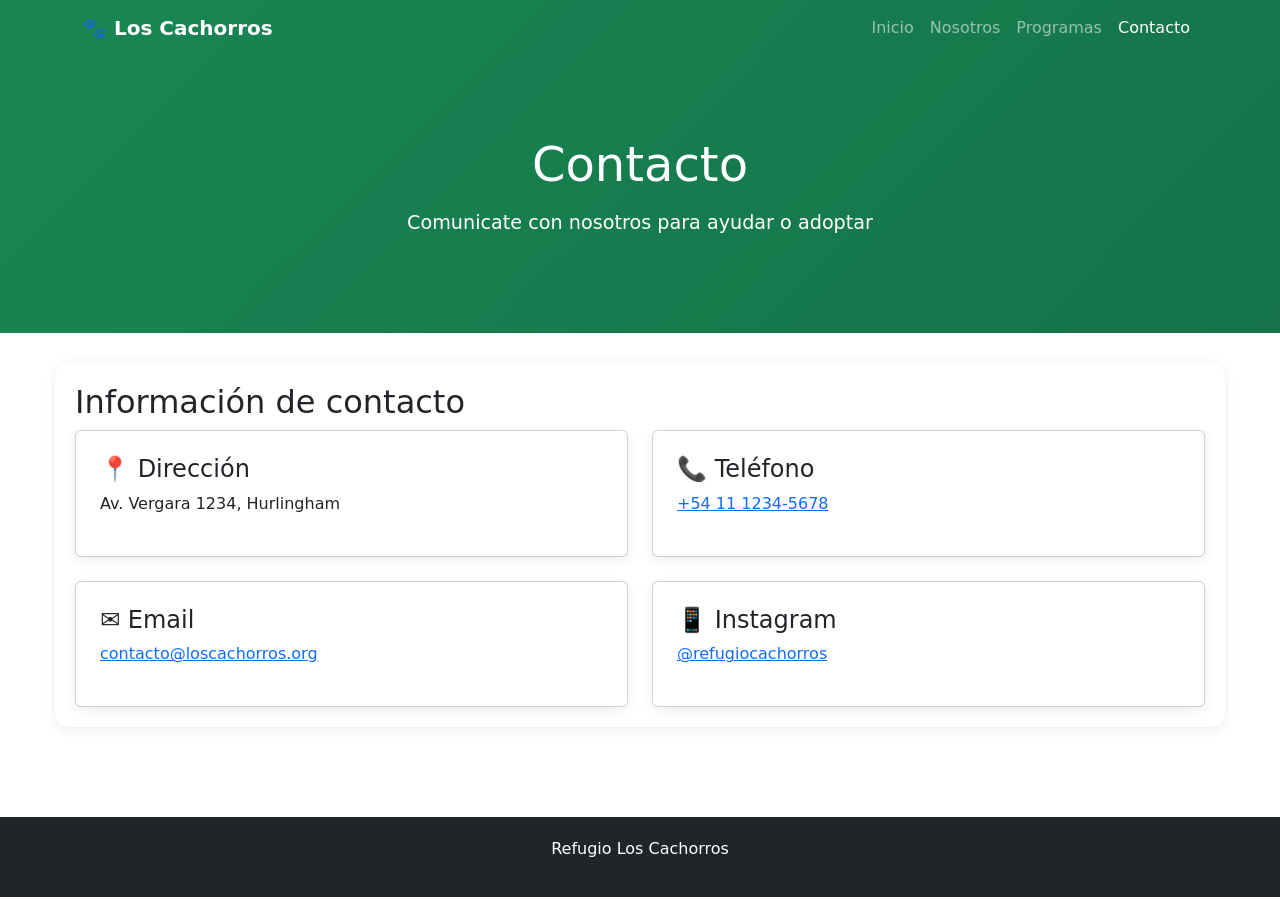
==== contacto.html @ 8175a38b "Add files via upload" ====
<!DOCTYPE html>
<html lang="es">
<head>
    <meta charset="UTF-8">
    <meta name="viewport" content="width=device-width, initial-scale=1.0">
    <title>Contacto - Refugio Los Cachorros</title>

    <link rel="stylesheet" href="style.css">
    <link href="https://cdn.jsdelivr.net/npm/bootstrap@5.3.8/dist/css/bootstrap.min.css" rel="stylesheet">
</head>
<body>

<header>
    <nav class="navbar navbar-expand-lg navbar-dark">
        <div class="container">
            <a class="navbar-brand" href="index.html">🐾 Los Cachorros</a>

            <button class="navbar-toggler" type="button" data-bs-toggle="collapse" data-bs-target="#menu">
                <span class="navbar-toggler-icon"></span>
            </button>

            <div class="collapse navbar-collapse" id="menu">
                <ul class="navbar-nav ms-auto">
                    <li class="nav-item">
                        <a class="nav-link" href="index.html">Inicio</a>
                    </li>
                    <li class="nav-item">
                        <a class="nav-link" href="nosotros.html">Nosotros</a>
                    </li>
                    <li class="nav-item">
                        <a class="nav-link" href="programas.html">Programas</a>
                    </li>
                    <li class="nav-item">
                        <a class="nav-link active" href="contacto.html">Contacto</a>
                    </li>
                </ul>
            </div>
        </div>
    </nav>

    <div class="hero">
        <h1>Contacto</h1>
        <p>Comunicate con nosotros para ayudar o adoptar</p>
    </div>
</header>

<main>
    <section>
        <h2>Información de contacto</h2>

        <div class="row g-4">

            <div class="col-md-6">
                <div class="card p-4">
                    <h4>📍 Dirección</h4>
                    <p>Av. Vergara 1234, Hurlingham</p>
                </div>
            </div>

            <div class="col-md-6">
                <div class="card p-4">
                    <h4>📞 Teléfono</h4>
                    <p>
                        <a href="tel:+541112345678">
                            +54 11 1234-5678
                        </a>
                    </p>
                </div>
            </div>

            <div class="col-md-6">
                <div class="card p-4">
                    <h4>✉ Email</h4>
                    <p>
                        <a href="mailto:contacto@loscachorros.org">
                            contacto@loscachorros.org
                        </a>
                    </p>
                </div>
            </div>

            <div class="col-md-6">
                <div class="card p-4">
                    <h4>📱 Instagram</h4>
                    <p>
                        <a href="https://instagram.com/refugiocachorros"
                           target="_blank"
                           rel="noopener noreferrer">
                           @refugiocachorros
                        </a>
                    </p>
                </div>
            </div>

        </div>
    </section>
</main>

<footer>
    <p>Refugio Los Cachorros</p>
</footer>

<script src="https://cdn.jsdelivr.net/npm/bootstrap@5.3.8/dist/js/bootstrap.bundle.min.js"></script>
</body>
</html>
---- style.css ----
*{
    margin:0;
    padding:0;
    box-sizing:border-box;
}

body{
    font-family: Arial, sans-serif;
    background:#f5f7fa;
    color:#222;
    line-height:1.6;
}

header{
    background:linear-gradient(135deg,#198754,#157347);
    color:white;
}

.navbar-brand{
    font-weight:bold;
}

main{
    max-width:1200px;
    margin:auto;
    padding:30px 15px;
}

section, article, aside{
    background:white;
    margin-bottom:20px;
    padding:20px;
    border-radius:14px;
    box-shadow:0 2px 12px rgba(0,0,0,.08);
}

.card{
    border:none;
    box-shadow:0 3px 12px rgba(0,0,0,.08);
    transition:.3s;
    height:100%;
}

.card:hover{
    transform:translateY(-6px);
}

img{
    max-width:100%;
    border-radius:10px;
}

footer{
    background:#212529;
    color:white;
    text-align:center;
    padding:20px;
    margin-top:40px;
}

.hero{
    text-align:center;
    padding:80px 20px;
}

.hero h1{
    font-size:3rem;
}

.hero p{
    font-size:1.2rem;
    margin-top:15px;
}
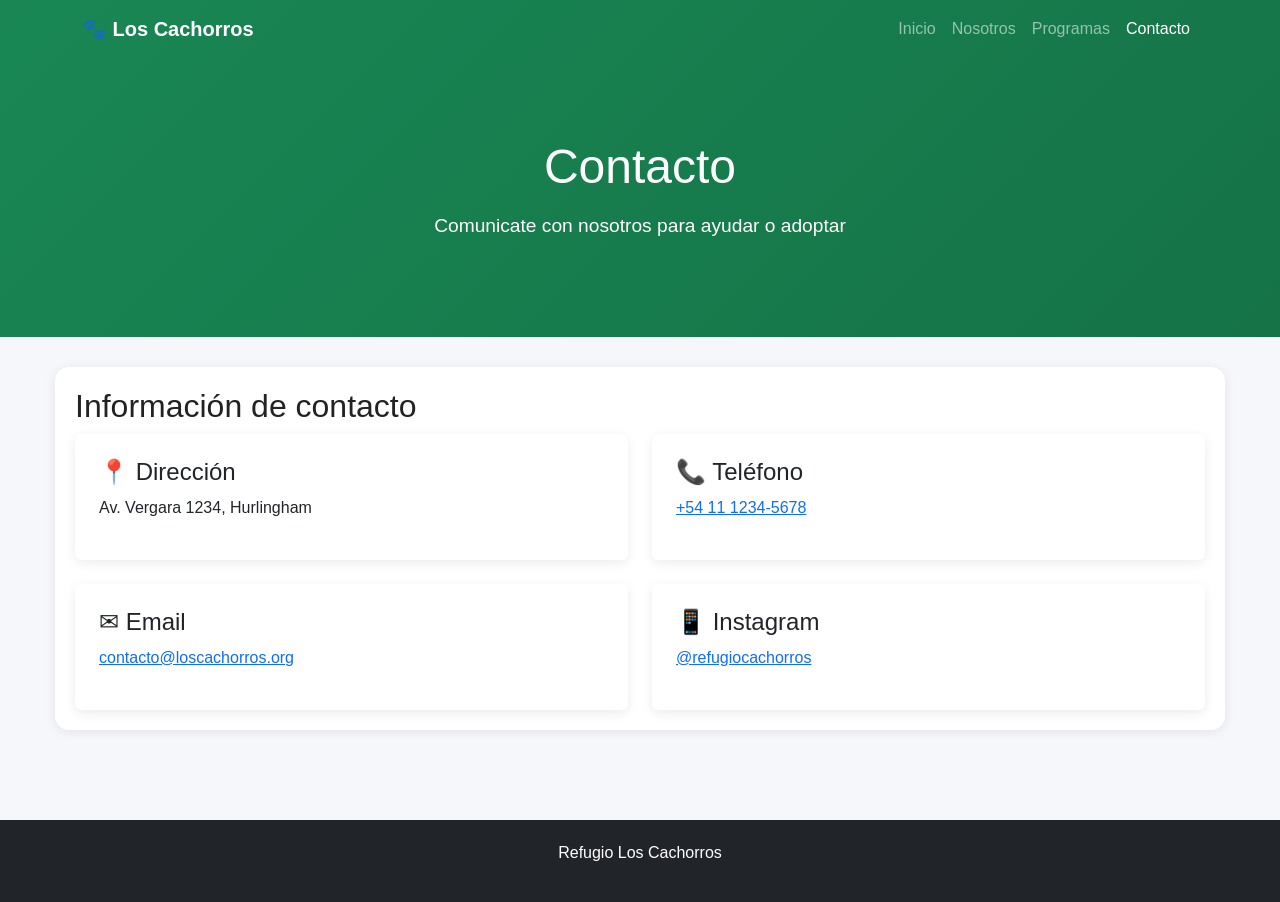
==== commit e02089a1: "Update contacto.html" ====
--- a/contacto.html
+++ b/contacto.html
@@ -5,8 +5,8 @@
     <meta name="viewport" content="width=device-width, initial-scale=1.0">
     <title>Contacto - Refugio Los Cachorros</title>
 
+    <link href="https://cdn.jsdelivr.net/npm/bootstrap@5.3.8/dist/css/bootstrap.min.css" rel="stylesheet">
     <link rel="stylesheet" href="style.css">
-    <link href="https://cdn.jsdelivr.net/npm/bootstrap@5.3.8/dist/css/bootstrap.min.css" rel="stylesheet">
 </head>
 <body>
 
@@ -102,4 +102,4 @@
 
 <script src="https://cdn.jsdelivr.net/npm/bootstrap@5.3.8/dist/js/bootstrap.bundle.min.js"></script>
 </body>
-</html>+</html>
